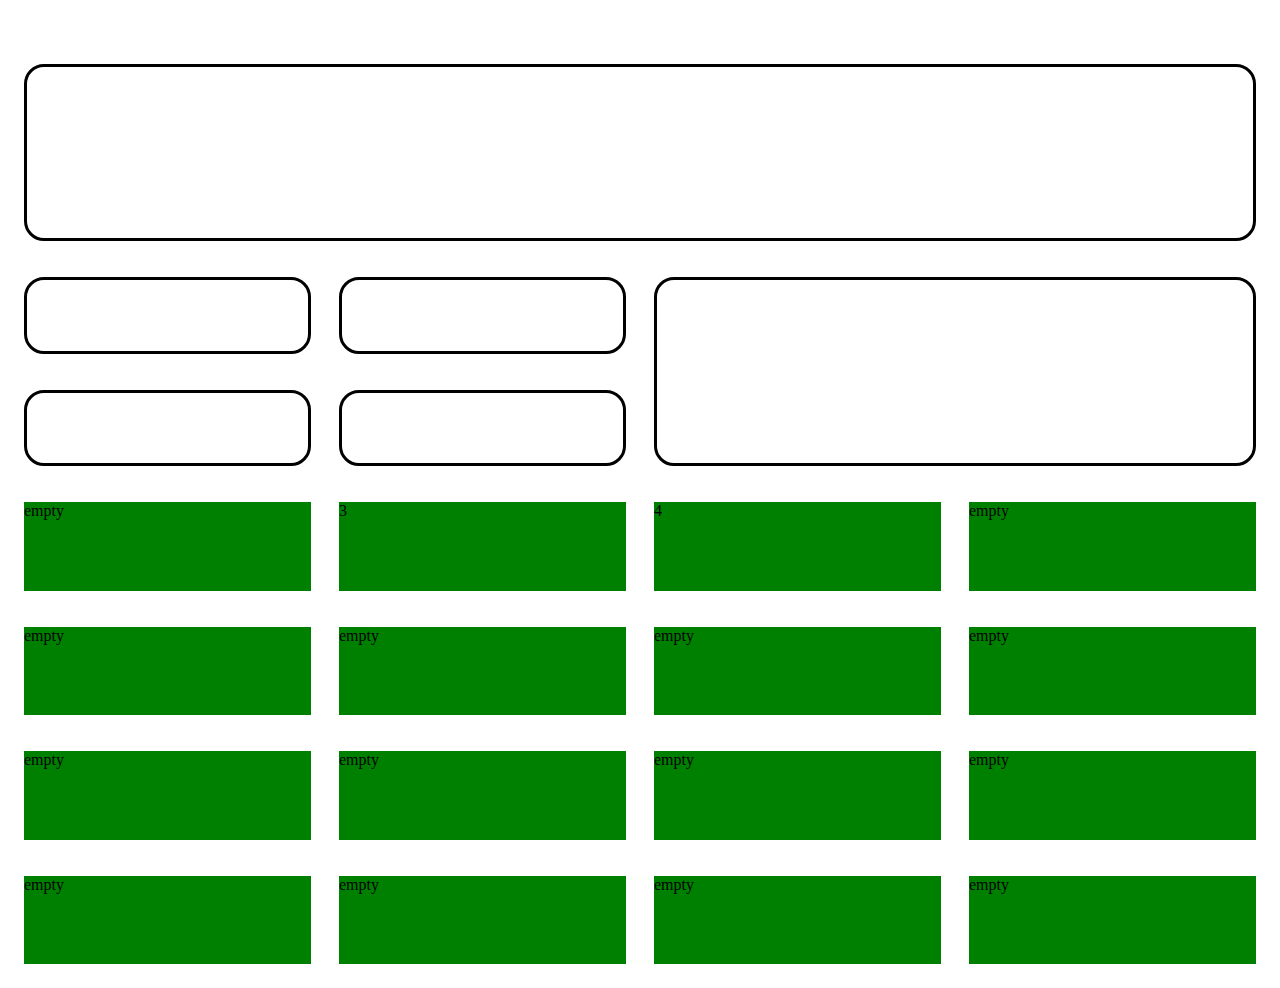
==== index.html @ 47337d49 "homepage grid" ====
<!doctype html>
<html>
	<head>
		<meta charset="utf-8">
		<meta name="viewport" content="width=device-width, initial-scale=1">
		<link href="assets/reset.css" rel="stylesheet">
		<link href="assets/homepage.css" rel="stylesheet">
		<title>This is your title</title>
	</head>
	<body>
		<section>

			<!-- 1 -->
			<div>
			</div>

			<!-- 2 -->
			<div>
			</div>

			<!-- 3 -->
			<div>
			</div>

			<!-- 4 -->
			<div>
			</div>

			<!-- 5 -->
			<div>
			</div>

			<!-- 6 -->
			<div>
			</div>

			<!-- 7 -->
			<div>
				empty
			</div>

			<!-- 8 -->
			<div>
				3
			</div>

			<!-- 9 -->
			<div>
				4
			</div>

			<!-- 10 -->
			<div>
				empty
			</div>

			<!-- 11 -->
			<div>
				empty
			</div>

			<!-- 12 -->
			<div>
				empty
			</div>

			<!-- 13 -->
			<div>
				empty
			</div>

			<!-- 14 -->
			<div>
				empty
			</div>

			<!-- 15 -->
			<div>
				empty
			</div>

			<!-- 16 -->
			<div>
				empty
			</div>

			<!-- 17 -->
			<div>
				empty
			</div>

			<!-- 18 -->
			<div>
				empty
			</div>

			<!-- 19 -->
			<div>
				empty
			</div>

			<!-- 20 -->
			<div>
				empty
			</div>

			<!-- 21 -->
			<div>
				empty
			</div>

			<!-- 22 -->
			<div>
				empty
			</div>

		</section>
	</body>
</html>
---- assets/homepage.css ----
section {
	display: grid;
	grid-template-columns: 1fr 1fr 1fr 1fr;
	grid-template-areas:
		"r1c1 r1c1 r1c1 r1c1"
		"r1c1 r1c1 r1c1 r1c1"
    "r3c1 r3c2 r3c3 r3c3"
    "r4c1 r4c2 r3c3 r3c3"
    "r5c1 r5c2 r5c3 r5c4"
    "r6c1 r6c2 r6c3 r6c4"
    "r7c1 r7c2 r7c3 r7c4"
    "r8c1 r8c2 r8c3 r8c4";
    margin: 64px 24px 24px 24px;
    height: 100vh;
    gap: 36px 28px;
}

div:first-child {
	grid-area: r1c1;
  border-radius: 20px;
  border-style: solid;
}

div:nth-child(2) {
	grid-area: r3c1;
  border-radius: 20px;
  border-style: solid;
}

div:nth-child(3) {
	grid-area: r3c2;
  border-radius: 20px;
  border-style: solid;
}

div:nth-child(4) {
	grid-area: r4c1;
  border-radius: 20px;
  border-style: solid;
}

div:nth-child(5) {
	grid-area: r4c2;
  border-radius: 20px;
  border-style: solid;
}

div:nth-child(6) {
	grid-area: r3c3;
  border-radius: 20px;
  border-style: solid;
}

div:nth-child(7) {
	background-color: green;
	grid-area: r5c1;
}

div:nth-child(8) {
	background-color: green;
	grid-area: r5c2;
}

div:nth-child(9) {
	background-color: green;
	grid-area: r5c3;
}

div:nth-child(10) {
	background-color: green;
	grid-area: r5c4;
}

div:nth-child(11) {
	background-color: green;
	grid-area: r6c1;
}

div:nth-child(12) {
	background-color: green;
	grid-area: r6c2;
}

div:nth-child(13) {
	background-color: green;
	grid-area: r6c3;
}

div:nth-child(14) {
	background-color: green;
	grid-area: r6c4;
}

div:nth-child(15) {
	background-color: green;
	grid-area: r7c1;
}

div:nth-child(16) {
	background-color: green;
	grid-area: r7c2;
}

div:nth-child(17) {
	background-color: green;
	grid-area: r7c3;
}

div:nth-child(18) {
	background-color: green;
	grid-area: r7c4;
}

div:nth-child(19) {
	background-color: green;
	grid-area: r8c1;
}

div:nth-child(20) {
	background-color: green;
	grid-area: r8c2;
}

div:nth-child(21) {
	background-color: green;
	grid-area: r8c3;
}

div:nth-child(22) {
	background-color: green;
	grid-area: r8c4;
}
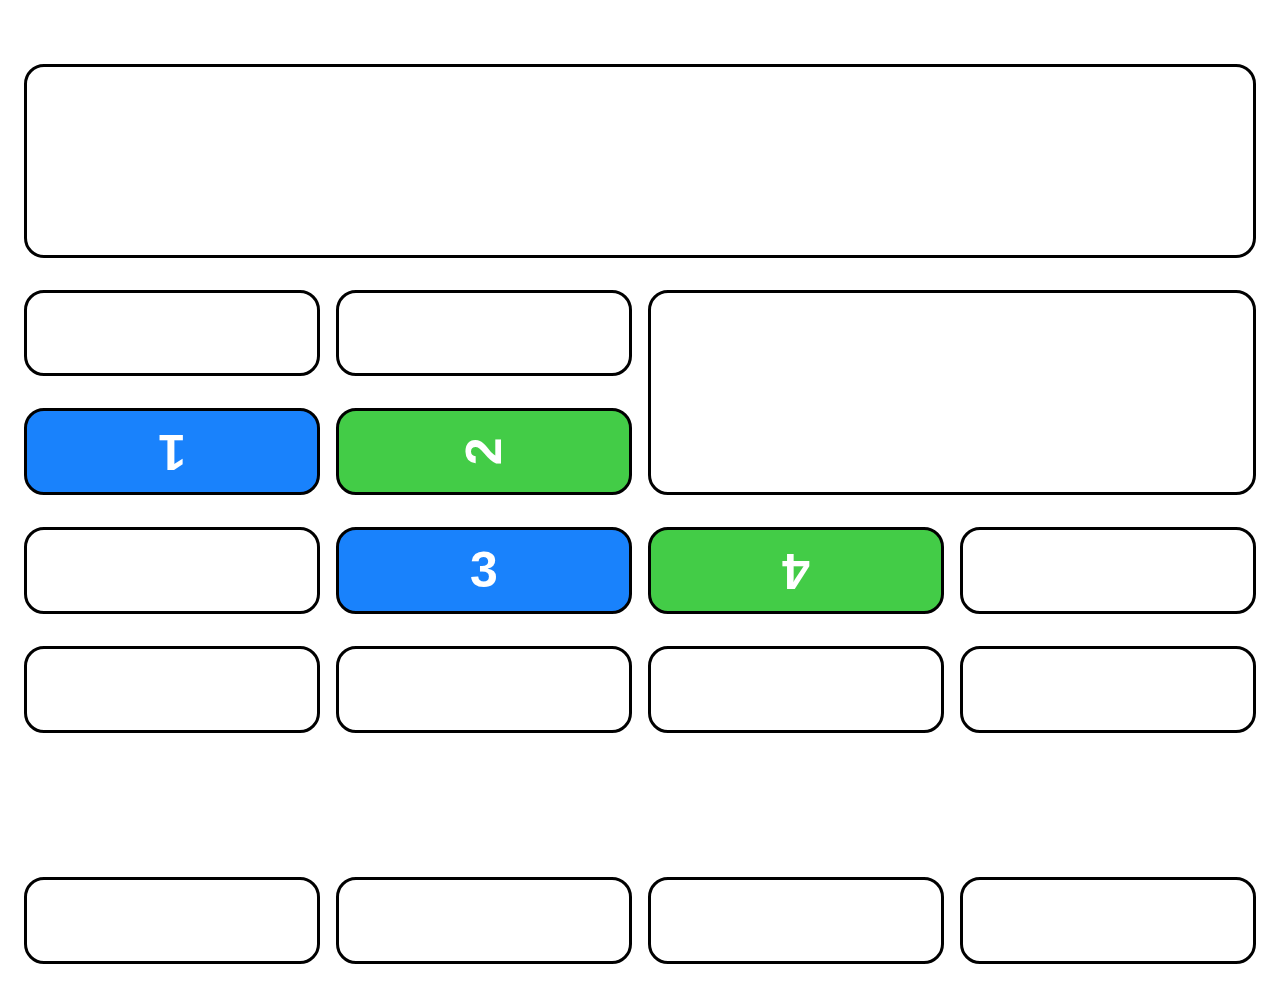
==== commit f2f69559: "homescreen minus bkgrnd and black bar" ====
--- a/index.html
+++ b/index.html
@@ -24,10 +24,12 @@
 
 			<!-- 4 -->
 			<div>
+				<p id="one">1</p>
 			</div>
-
+			
 			<!-- 5 -->
 			<div>
+				<p id="two">2</p>
 			</div>
 
 			<!-- 6 -->
@@ -36,82 +38,68 @@
 
 			<!-- 7 -->
 			<div>
-				empty
 			</div>
 
 			<!-- 8 -->
 			<div>
-				3
+				<p id="three">3</p>
 			</div>
 
 			<!-- 9 -->
 			<div>
-				4
+				<p id="four">4</p>
 			</div>
 
 			<!-- 10 -->
 			<div>
-				empty
 			</div>
 
 			<!-- 11 -->
 			<div>
-				empty
 			</div>
 
 			<!-- 12 -->
 			<div>
-				empty
 			</div>
 
 			<!-- 13 -->
 			<div>
-				empty
 			</div>
 
 			<!-- 14 -->
 			<div>
-				empty
 			</div>
 
 			<!-- 15 -->
 			<div>
-				empty
 			</div>
 
 			<!-- 16 -->
 			<div>
-				empty
 			</div>
 
 			<!-- 17 -->
 			<div>
-				empty
 			</div>
 
 			<!-- 18 -->
 			<div>
-				empty
 			</div>
 
 			<!-- 19 -->
 			<div>
-				empty
 			</div>
 
 			<!-- 20 -->
 			<div>
-				empty
 			</div>
 
 			<!-- 21 -->
 			<div>
-				empty
 			</div>
 
 			<!-- 22 -->
 			<div>
-				empty
 			</div>
 
 		</section>
--- a/assets/homepage.css
+++ b/assets/homepage.css
@@ -12,7 +12,7 @@
     "r8c1 r8c2 r8c3 r8c4";
     margin: 64px 24px 24px 24px;
     height: 100vh;
-    gap: 36px 28px;
+    gap: 32px 16px;
 }
 
 div:first-child {
@@ -37,12 +37,20 @@
 	grid-area: r4c1;
   border-radius: 20px;
   border-style: solid;
+  background: #1982FC;
+  text-align: center;
+  position: relative;
+  vertical-align: middle;
 }
 
 div:nth-child(5) {
 	grid-area: r4c2;
   border-radius: 20px;
   border-style: solid;
+  background: #43CC47;
+  text-align: center;
+  position: relative;
+  vertical-align: middle;
 }
 
 div:nth-child(6) {
@@ -52,81 +60,156 @@
 }
 
 div:nth-child(7) {
-	background-color: green;
 	grid-area: r5c1;
+  border-radius: 20px;
+  border-style: solid;
 }
 
 div:nth-child(8) {
-	background-color: green;
 	grid-area: r5c2;
+  border-radius: 20px;
+  border-style: solid;
+  background: #1982FC;
+  text-align: center;
+  position: relative;
+  vertical-align: middle;
 }
 
 div:nth-child(9) {
-	background-color: green;
 	grid-area: r5c3;
+  border-radius: 20px;
+  border-style: solid;
+  background-color: #43CC47;
+  text-align: center;
+  position: relative;
+  vertical-align: middle;
 }
 
 div:nth-child(10) {
-	background-color: green;
 	grid-area: r5c4;
+  border-radius: 20px;
+  border-style: solid;
 }
 
 div:nth-child(11) {
-	background-color: green;
 	grid-area: r6c1;
+  border-radius: 20px;
+  border-style: solid;
 }
 
 div:nth-child(12) {
-	background-color: green;
 	grid-area: r6c2;
+  border-radius: 20px;
+  border-style: solid;
 }
 
 div:nth-child(13) {
-	background-color: green;
 	grid-area: r6c3;
+  border-radius: 20px;
+  border-style: solid;
 }
 
 div:nth-child(14) {
-	background-color: green;
 	grid-area: r6c4;
+  border-radius: 20px;
+  border-style: solid;
 }
 
 div:nth-child(15) {
-	background-color: green;
 	grid-area: r7c1;
 }
 
 div:nth-child(16) {
-	background-color: green;
 	grid-area: r7c2;
 }
 
 div:nth-child(17) {
-	background-color: green;
 	grid-area: r7c3;
 }
 
 div:nth-child(18) {
-	background-color: green;
 	grid-area: r7c4;
 }
 
 div:nth-child(19) {
-	background-color: green;
 	grid-area: r8c1;
+  border-radius: 20px;
+  border-style: solid;
 }
 
 div:nth-child(20) {
-	background-color: green;
 	grid-area: r8c2;
+  border-radius: 20px;
+  border-style: solid;
 }
 
 div:nth-child(21) {
-	background-color: green;
 	grid-area: r8c3;
+  border-radius: 20px;
+  border-style: solid;
 }
 
 div:nth-child(22) {
-	background-color: green;
 	grid-area: r8c4;
-}
+  border-radius: 20px;
+  border-style: solid;
+}
+
+#one {
+  position: absolute;
+  font-family: helvetica;
+  color: white;
+  font-size: 50px;
+  font-weight: 700;
+  width: 100%;
+  height: 100%;
+  left: 0px;
+  display: flex;
+  align-items:center;
+  justify-content:center;
+  transform: rotate(-180deg);
+}
+
+#two {
+  position: absolute;
+  font-family: helvetica;
+  color: white;
+  font-size: 50px;
+  font-weight: 700;
+  width: 100%;
+  height: 100%;
+  left: 0px;
+  display: flex;
+  align-items:center;
+  justify-content:center;
+  transform: rotate(-90deg);
+}
+
+#three {
+  position: absolute;
+  font-family: helvetica;
+  color: white;
+  font-size: 50px;
+  font-weight: 700;
+  width: 100%;
+  height: 100%;
+  left: 0px;
+  display: flex;
+  align-items:center;
+  justify-content:center;
+}
+
+#four {
+  position: absolute;
+  font-family: helvetica;
+  color: white;
+  font-size: 50px;
+  font-weight: 700;
+  width: 100%;
+  height: 100%;
+  left: 0px;
+  display: flex;
+  align-items:center;
+  justify-content:center;
+  transform: rotate(-180deg);
+}
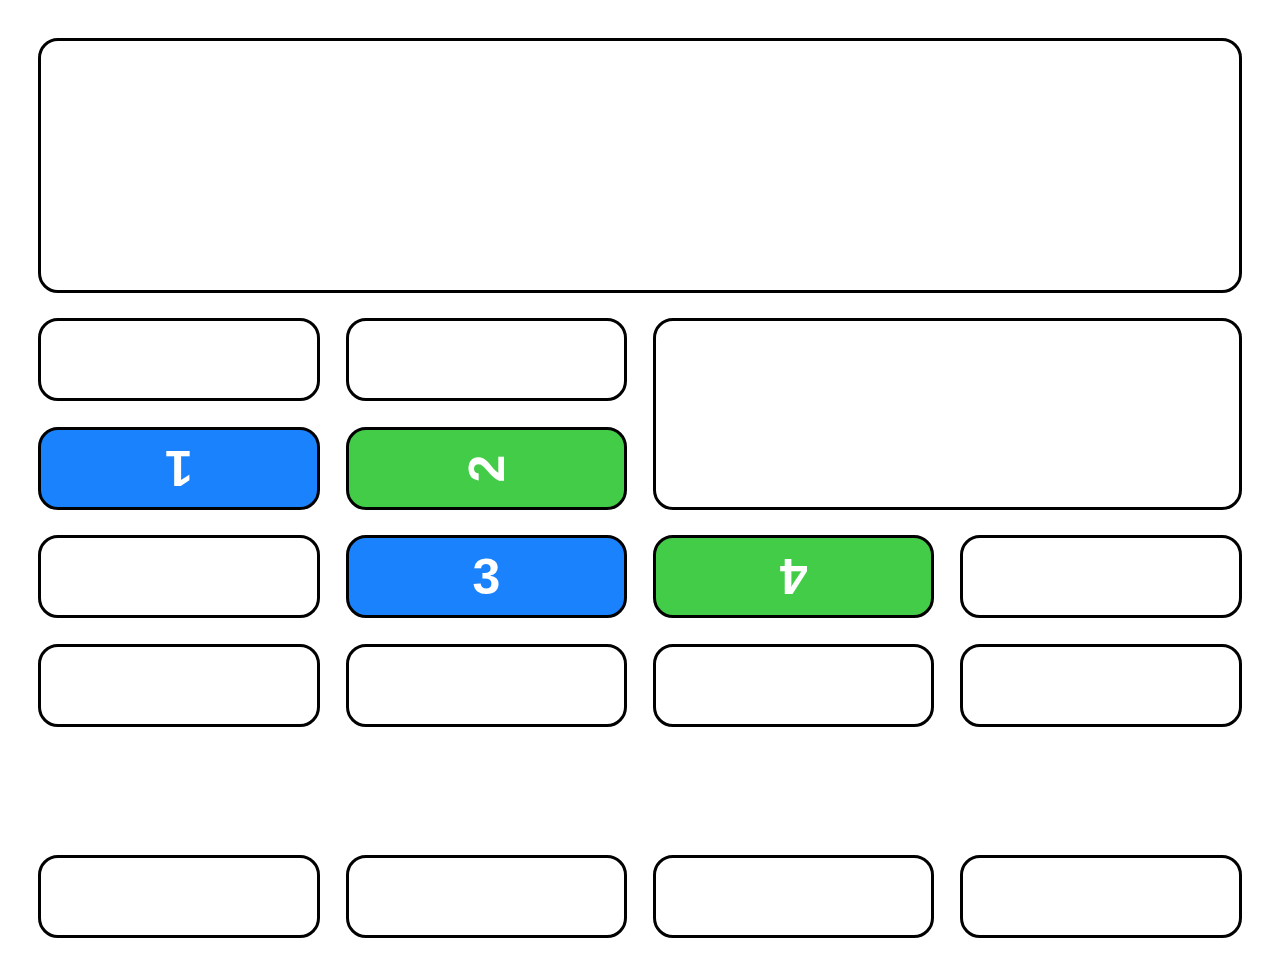
==== commit db723860: "responsive for more mobile screen sizes" ====
--- a/index.html
+++ b/index.html
@@ -26,7 +26,7 @@
 			<div>
 				<p id="one">1</p>
 			</div>
-			
+
 			<!-- 5 -->
 			<div>
 				<p id="two">2</p>
--- a/assets/homepage.css
+++ b/assets/homepage.css
@@ -10,15 +10,19 @@
     "r6c1 r6c2 r6c3 r6c4"
     "r7c1 r7c2 r7c3 r7c4"
     "r8c1 r8c2 r8c3 r8c4";
-    margin: 64px 24px 24px 24px;
+    margin: 3vw;
     height: 100vh;
-    gap: 32px 16px;
+    gap: 2vw 2vw;
 }
 
 div:first-child {
 	grid-area: r1c1;
   border-radius: 20px;
   border-style: solid;
+  text-align: center;
+  position: relative;
+  vertical-align: middle;
+  min-height: 100px;
 }
 
 div:nth-child(2) {
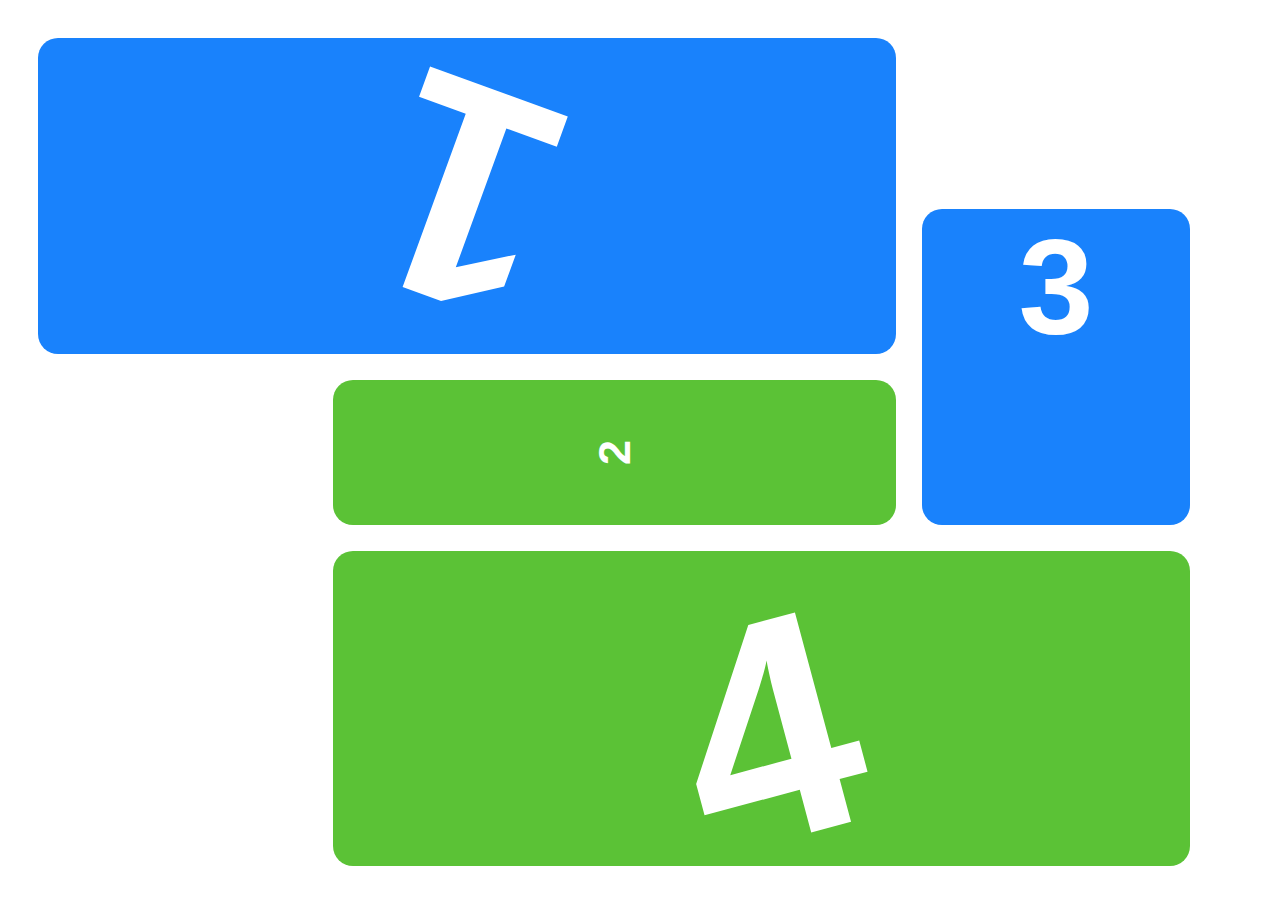
==== commit 7963eaf1: "scrapped grid; new homepage layout" ====
--- a/index.html
+++ b/index.html
@@ -12,94 +12,22 @@
 
 			<!-- 1 -->
 			<div>
+				<p id="one">1</p>
 			</div>
 
 			<!-- 2 -->
 			<div>
+				<p id="two">2</p>
 			</div>
 
 			<!-- 3 -->
 			<div>
+				<p id="three">3</p>
 			</div>
 
 			<!-- 4 -->
 			<div>
-				<p id="one">1</p>
-			</div>
-
-			<!-- 5 -->
-			<div>
-				<p id="two">2</p>
-			</div>
-
-			<!-- 6 -->
-			<div>
-			</div>
-
-			<!-- 7 -->
-			<div>
-			</div>
-
-			<!-- 8 -->
-			<div>
-				<p id="three">3</p>
-			</div>
-
-			<!-- 9 -->
-			<div>
 				<p id="four">4</p>
-			</div>
-
-			<!-- 10 -->
-			<div>
-			</div>
-
-			<!-- 11 -->
-			<div>
-			</div>
-
-			<!-- 12 -->
-			<div>
-			</div>
-
-			<!-- 13 -->
-			<div>
-			</div>
-
-			<!-- 14 -->
-			<div>
-			</div>
-
-			<!-- 15 -->
-			<div>
-			</div>
-
-			<!-- 16 -->
-			<div>
-			</div>
-
-			<!-- 17 -->
-			<div>
-			</div>
-
-			<!-- 18 -->
-			<div>
-			</div>
-
-			<!-- 19 -->
-			<div>
-			</div>
-
-			<!-- 20 -->
-			<div>
-			</div>
-
-			<!-- 21 -->
-			<div>
-			</div>
-
-			<!-- 22 -->
-			<div>
 			</div>
 
 		</section>
--- a/assets/homepage.css
+++ b/assets/homepage.css
@@ -1,169 +1,71 @@
+html, body {
+    max-width: 100%;
+    overflow-x: hidden;
+}
+
 section {
 	display: grid;
 	grid-template-columns: 1fr 1fr 1fr 1fr;
 	grid-template-areas:
-		"r1c1 r1c1 r1c1 r1c1"
-		"r1c1 r1c1 r1c1 r1c1"
-    "r3c1 r3c2 r3c3 r3c3"
-    "r4c1 r4c2 r3c3 r3c3"
-    "r5c1 r5c2 r5c3 r5c4"
-    "r6c1 r6c2 r6c3 r6c4"
-    "r7c1 r7c2 r7c3 r7c4"
-    "r8c1 r8c2 r8c3 r8c4";
+		"chap1 chap1 chap1 ."
+		"chap1 chap1 chap1 chap3"
+    ". chap2 chap2 chap3"
+    ". chap4 chap4 chap4"
+    ". chap4 chap4 chap4";
     margin: 3vw;
-    height: 100vh;
-    gap: 2vw 2vw;
+    gap: 2vw;
+    width: 90vw;
+    height: 92vh;
+    overflow: hidden;
 }
 
 div:first-child {
-	grid-area: r1c1;
+	grid-area: chap1;
   border-radius: 20px;
-  border-style: solid;
-  text-align: center;
+  /* border-style: solid; */
   position: relative;
   vertical-align: middle;
-  min-height: 100px;
+  background: #1982FC;
+  text-align: center;
 }
 
 div:nth-child(2) {
-	grid-area: r3c1;
+	grid-area: chap2;
   border-radius: 20px;
-  border-style: solid;
+  /* border-style: solid; */
+  position: relative;
+  vertical-align: middle;
+  background: #5BC236;
+  text-align: center;
+  position: relative;
 }
 
 div:nth-child(3) {
-	grid-area: r3c2;
+	grid-area: chap3;
   border-radius: 20px;
-  border-style: solid;
+  /* border-style: solid; */
+  position: relative;
+  vertical-align: middle;
+  background: #1982FC;
+  text-align: center;
+  position: relative;
 }
 
 div:nth-child(4) {
-	grid-area: r4c1;
+	grid-area: chap4;
   border-radius: 20px;
-  border-style: solid;
-  background: #1982FC;
+  /* border-style: solid; */
+  background: #5BC236;
+  vertical-align: middle;
   text-align: center;
   position: relative;
-  vertical-align: middle;
-}
-
-div:nth-child(5) {
-	grid-area: r4c2;
-  border-radius: 20px;
-  border-style: solid;
-  background: #43CC47;
-  text-align: center;
-  position: relative;
-  vertical-align: middle;
-}
-
-div:nth-child(6) {
-	grid-area: r3c3;
-  border-radius: 20px;
-  border-style: solid;
-}
-
-div:nth-child(7) {
-	grid-area: r5c1;
-  border-radius: 20px;
-  border-style: solid;
-}
-
-div:nth-child(8) {
-	grid-area: r5c2;
-  border-radius: 20px;
-  border-style: solid;
-  background: #1982FC;
-  text-align: center;
-  position: relative;
-  vertical-align: middle;
-}
-
-div:nth-child(9) {
-	grid-area: r5c3;
-  border-radius: 20px;
-  border-style: solid;
-  background-color: #43CC47;
-  text-align: center;
-  position: relative;
-  vertical-align: middle;
-}
-
-div:nth-child(10) {
-	grid-area: r5c4;
-  border-radius: 20px;
-  border-style: solid;
-}
-
-div:nth-child(11) {
-	grid-area: r6c1;
-  border-radius: 20px;
-  border-style: solid;
-}
-
-div:nth-child(12) {
-	grid-area: r6c2;
-  border-radius: 20px;
-  border-style: solid;
-}
-
-div:nth-child(13) {
-	grid-area: r6c3;
-  border-radius: 20px;
-  border-style: solid;
-}
-
-div:nth-child(14) {
-	grid-area: r6c4;
-  border-radius: 20px;
-  border-style: solid;
-}
-
-div:nth-child(15) {
-	grid-area: r7c1;
-}
-
-div:nth-child(16) {
-	grid-area: r7c2;
-}
-
-div:nth-child(17) {
-	grid-area: r7c3;
-}
-
-div:nth-child(18) {
-	grid-area: r7c4;
-}
-
-div:nth-child(19) {
-	grid-area: r8c1;
-  border-radius: 20px;
-  border-style: solid;
-}
-
-div:nth-child(20) {
-	grid-area: r8c2;
-  border-radius: 20px;
-  border-style: solid;
-}
-
-div:nth-child(21) {
-	grid-area: r8c3;
-  border-radius: 20px;
-  border-style: solid;
-}
-
-div:nth-child(22) {
-	grid-area: r8c4;
-  border-radius: 20px;
-  border-style: solid;
 }
 
 #one {
   position: absolute;
   font-family: helvetica;
   color: white;
-  font-size: 50px;
+  font-size: 35vh;
   font-weight: 700;
   width: 100%;
   height: 100%;
@@ -171,14 +73,14 @@
   display: flex;
   align-items:center;
   justify-content:center;
-  transform: rotate(-180deg);
+  transform: rotate(200deg);
 }
 
 #two {
   position: absolute;
   font-family: helvetica;
   color: white;
-  font-size: 50px;
+  font-size: 5vh;
   font-weight: 700;
   width: 100%;
   height: 100%;
@@ -193,13 +95,13 @@
   position: absolute;
   font-family: helvetica;
   color: white;
-  font-size: 50px;
+  font-size: 15vh;
   font-weight: 700;
   width: 100%;
   height: 100%;
   left: 0px;
   display: flex;
-  align-items:center;
+  align-items:top;
   justify-content:center;
 }
 
@@ -207,13 +109,13 @@
   position: absolute;
   font-family: helvetica;
   color: white;
-  font-size: 50px;
+  font-size: 35vh;
   font-weight: 700;
   width: 100%;
   height: 100%;
   left: 0px;
   display: flex;
-  align-items:center;
+  align-items: bottom;
   justify-content:center;
-  transform: rotate(-180deg);
+  transform: rotate(-15deg);
 }
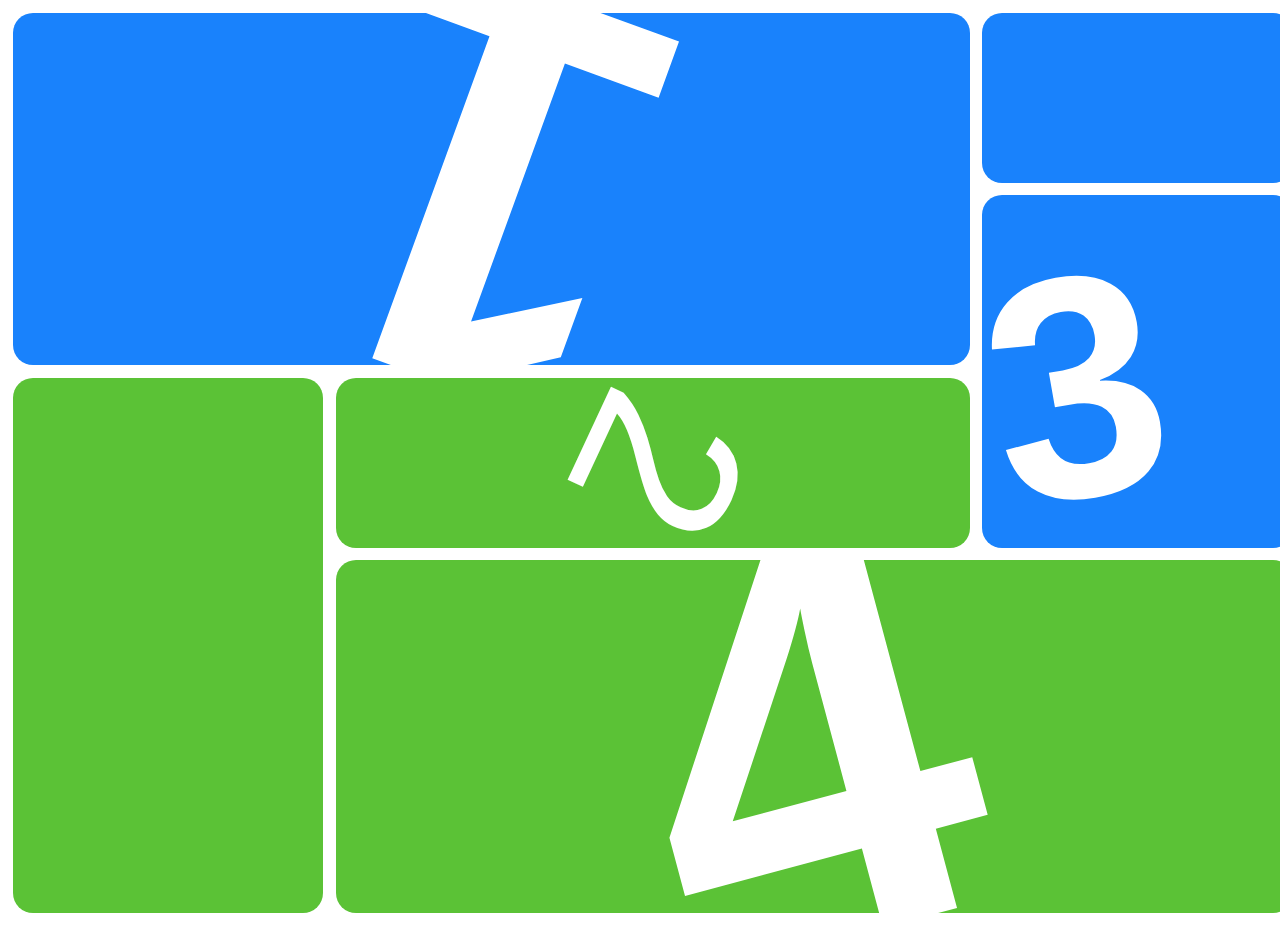
==== commit c0537bca: "homepage redesign" ====
--- a/index.html
+++ b/index.html
@@ -30,6 +30,14 @@
 				<p id="four">4</p>
 			</div>
 
+			<!-- 5 -->
+			<div>
+			</div>
+
+			<!-- 6 -->
+			<div>
+			</div>
+
 		</section>
 	</body>
 </html>
--- a/assets/homepage.css
+++ b/assets/homepage.css
@@ -7,16 +7,16 @@
 	display: grid;
 	grid-template-columns: 1fr 1fr 1fr 1fr;
 	grid-template-areas:
-		"chap1 chap1 chap1 ."
+		"chap1 chap1 chap1 filler"
 		"chap1 chap1 chap1 chap3"
-    ". chap2 chap2 chap3"
-    ". chap4 chap4 chap4"
-    ". chap4 chap4 chap4";
-    margin: 3vw;
-    gap: 2vw;
-    width: 90vw;
-    height: 92vh;
+    "filler2 chap2 chap2 chap3"
+    "filler2 chap4 chap4 chap4"
+    "filler2 chap4 chap4 chap4";
+    gap: 1vw;
+    width: 100vw;
+    height: 100vh;
     overflow: hidden;
+    margin: 1vw;
 }
 
 div:first-child {
@@ -27,6 +27,7 @@
   vertical-align: middle;
   background: #1982FC;
   text-align: center;
+  overflow: hidden;
 }
 
 div:nth-child(2) {
@@ -38,6 +39,7 @@
   background: #5BC236;
   text-align: center;
   position: relative;
+  overflow: hidden;
 }
 
 div:nth-child(3) {
@@ -49,6 +51,7 @@
   background: #1982FC;
   text-align: center;
   position: relative;
+  overflow: hidden;
 }
 
 div:nth-child(4) {
@@ -59,13 +62,28 @@
   vertical-align: middle;
   text-align: center;
   position: relative;
+  overflow: hidden;
+}
+
+div:nth-child(5) {
+	grid-area: filler;
+  border-radius: 20px;
+  /* border-style: solid; */
+  background: #1982FC;
+}
+
+div:nth-child(6) {
+	grid-area: filler2;
+  border-radius: 20px;
+  /* border-style: solid; */
+  background: #5BC236;
 }
 
 #one {
   position: absolute;
   font-family: helvetica;
   color: white;
-  font-size: 35vh;
+  font-size: 65vh;
   font-weight: 700;
   width: 100%;
   height: 100%;
@@ -80,32 +98,19 @@
   position: absolute;
   font-family: helvetica;
   color: white;
-  font-size: 5vh;
-  font-weight: 700;
+  font-size: 25vh;
+  font-weight: 500;
   width: 100%;
   height: 100%;
   left: 0px;
   display: flex;
   align-items:center;
   justify-content:center;
-  transform: rotate(-90deg);
+  transform: rotate(115deg);
+  padding-bottom: 15px;
 }
 
 #three {
-  position: absolute;
-  font-family: helvetica;
-  color: white;
-  font-size: 15vh;
-  font-weight: 700;
-  width: 100%;
-  height: 100%;
-  left: 0px;
-  display: flex;
-  align-items:top;
-  justify-content:center;
-}
-
-#four {
   position: absolute;
   font-family: helvetica;
   color: white;
@@ -115,7 +120,23 @@
   height: 100%;
   left: 0px;
   display: flex;
-  align-items: bottom;
+  align-items:top;
+  transform: rotate(-10deg);
+  padding-left: 5px;
+}
+
+#four {
+  position: absolute;
+  font-family: helvetica;
+  color: white;
+  font-size: 65vh;
+  font-weight: 700;
+  width: 100%;
+  height: 100%;
+  left: 0px;
+  display: flex;
+  align-items: center;
   justify-content:center;
   transform: rotate(-15deg);
+  padding-right: 25px;
 }
